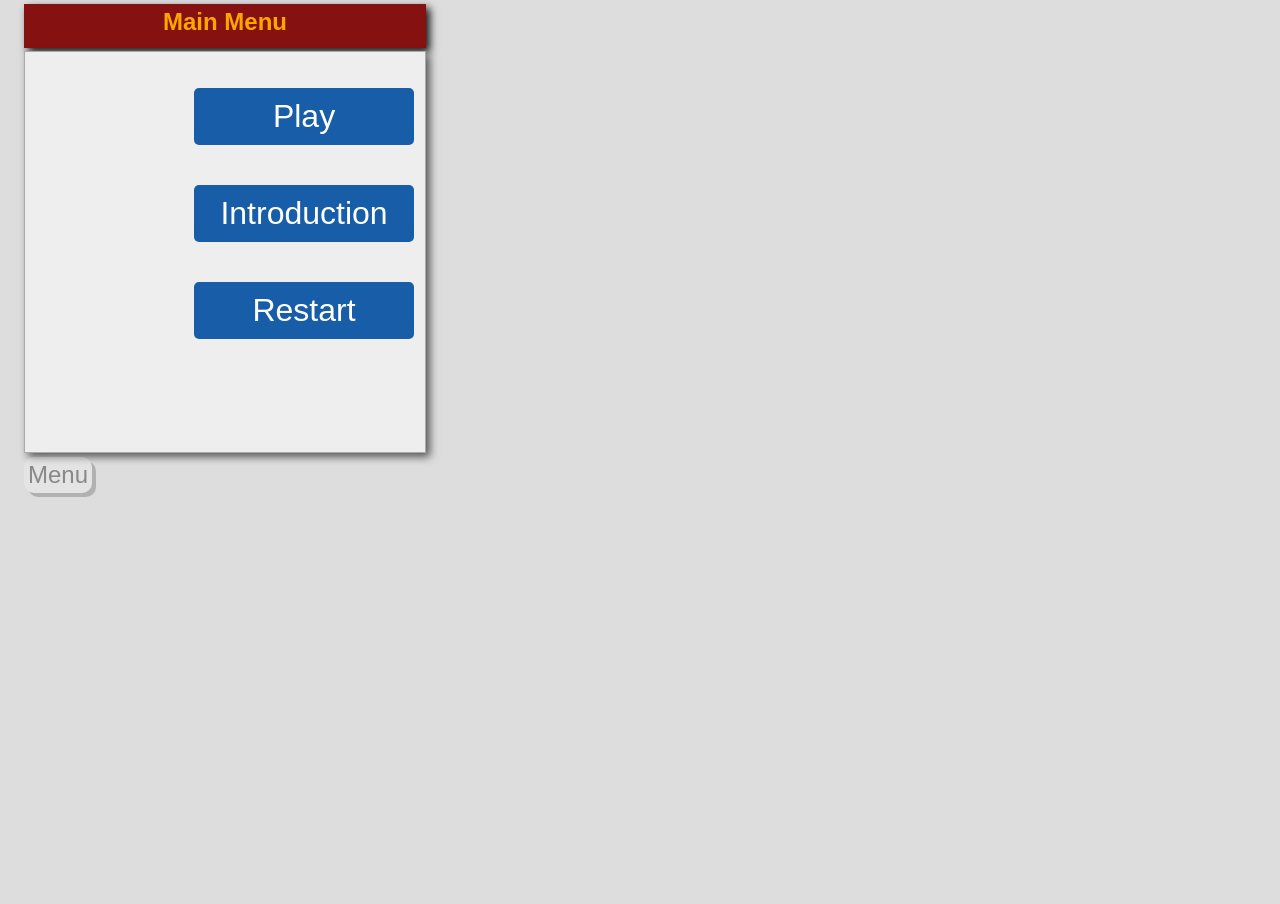
==== fling.html @ 8a25654a "init" ====
<!DOCTYPE HTML>
<html>
	<head>
		<meta charset="UTF-8">
		<title>Fling</title>
		<link rel="icon" href="favicon.ico" />
		<link rel="stylesheet" href="fling.css">
	</head>
	<body>
		<header id="gameState">
			<h2>Main Menu</h2>
		</header>
		
		<div id="gameUI">
			<div id="gameMenu">
				<p><a id="playBtn" class="button" href="">Play</a></p>
				<p><a id="introBtn" class="button" href="">Introduction</a></p>
				<p><a id="resetBtn" class="button" href="">Restart</a></p>
			</div>
			
			<div id="gameIntro">
				<p>Each puzzle consists of a set of balls placed on the board. 
					To solve a puzzle, you need to remove all balls(but one) from the board</p>
				<p>You do this by "flinging" balls along a line into other balls, 
					cansing the hit balls to roll off the board</p>
				<p>You cannot fling a ball into a neighbouring ball</p>
				<p>Control: use your mouse select a ball</p>
				<p>W/↑ - Move selector up</p>
				<p>S/↓ - Move selector down</p>
				<p>A/← - Move selector left</p>
				<p>D/→ - Move selector right</p>
				<p>Tips: Use the Undo/R when you get stuck</p>
				<p><a id="playBtn2" class="button" href="">Start Now</a></p>
			</div>
			
			<div id="gameCtrl">
				<input id="upBtn" type="button" value="↑" >
				<input id="downBtn" type="button" value="↓" >
				<input id="leftBtn" type="button" value="←" >
				<input id="rightBtn" type="button" value="→" >
			</div>
			
			<div id="gameComplete">
				<div id="gameEndShow">
					<p id="scoreShow">score</p>
					<input type="text" id="nameInput" placeholder="Please enter your name">
					<input type="button" id="addBtn" value="Add my score" disabled="">
					<input type="button" id="newGameBtn" value="New game">
					<ol id="highScoreList">
					</ol>
				</div>
				<input id="nextBtn" type="button" value="Next"> 
			</div>
		</div>
		
		<canvas id="canvas" width="400" height="400">Your browser does not support Canvas.</canvas>
		
		<footer>
			<input id="menuBtn" type="button" value="Menu">
			<div id="puzzleScore"> </div>
			<input id="undoBtn" type="button" value="Undo">
		</footer>
		
		<script src="fling.js"> </script>
	</body>
</html>
---- fling.css ----
* { margin: 0; padding: 0; }
html,body { height: 100%; width: 100%; }

body {
	background: #DDD;
	font-family:Verdana, Arial, sans-serif;
}
a {
	color: #fff;
	text-decoration: none;
}

a:hover {
	text-decoration: underline;
}

a.button {
	text-align: center;
	background: #185da8;
	border-radius: 5px;
	display: block;
	font-family:Verdana, Arial, sans-serif;
	font-size: 32px;
	margin: 40px 0 0 170px;
	padding: 10px;
	width: 200px;
	transition: all 0.6s ease-in 0.6s;
}

a.button:hover {
	background: #2488f5;
	color: #fff;
	text-decoration: none;
	transition: all 1.2s ease-in 0.2s;
}

footer {
	margin-left: 24px;
}

#gameState {
	margin-left: 24px;
	margin-top: 4px;
	padding-top: 4px;
	width: 402px;
	height: 40px;
	background: rgb(133, 17, 17);
	color: orange;
	text-align: center;
	box-shadow: 4px 4px 8px rgba(0, 0, 0, 0.9);
}

#gameUI {
	position: absolute;
	margin-left: 24px;
	width: 402px;
}

#gameIntro {
	margin-top: 3px;
	width: 390px;
	height: 360px;
	padding: 20px 5px;
	background: black;
	border: thin solid black;
	font-family:AR CHRISTY;
	font-size:16px;
	color: orange;
	text-align: center;
}

#upBtn {
	position: absolute;
	left: 480px;
	top: 130px;
}

#downBtn {
	position: absolute;
	top: 200px;
	left: 480px;
}

#leftBtn {
	position: absolute;
	top: 200px;
	left: 410px;
}

#rightBtn {
	position: absolute;
	top: 200px;
	left: 550px;
}

#gameComplete {
	position: absolute;
	margin-top: 3px;
	width: 402px;
	height: 402px;
	background: rgba(0, 0, 0, 0);
	text-align: center;
}

#gameEndShow {
	width: 402px;
	height: 402px;
	background: black;
	color: white;
	font-size: 18px;
}

#scoreShow {
	color: #CC0033;
	font-size: 48px;
}

#highScoreList {
	padding-top: 10px;
	padding-left: 120px;
	text-align: left;
}

#nextBtn {
	margin-left: 180px;
	margin-top: 160px;
	padding: 20px;
	background: rgba(0, 0, 0, 0.4);
	color: orange;
	font-size: 32px;
	text-decoration: none;
	border: none;
	border-radius: 8px;
	box-shadow: 6px 6px 12px rgba(0, 0, 0, 0.7);
}

#canvas {
	margin-left: 24px;
	margin-top: 3px;
	background: #EEE;
	border: thin solid #aaa;
	box-shadow: 4px 4px 8px rgba(0, 0, 0, 0.6);
}

#upBtn, #downBtn, #leftBtn, #rightBtn {
	padding: 20px;
	width: 60px;
	height: 60px;
	text-decoration: none;
	border: none;
	border-radius: 4px;
	box-shadow: 6px 6px 8px rgba(0, 0, 0, 0.7);
}

#undoBtn, #menuBtn ,#puzzleScore {
	padding: 4px;
	background:rgba(255,255,255,0.2);
	color: rgba(0, 0, 0, 0.4);
	border:none;
	border-radius:10px;
	font-size:24px;
	box-shadow:rgba(0,0,0,0.2) 4px 4px 0px 0px;
}

#puzzleScore {
	position: absolute;
	left: 130px;
	top: 460px;
	text-align: center;
	font-size:18px;
}

#undoBtn {
	position: absolute;
	margin-left: 260px;
}
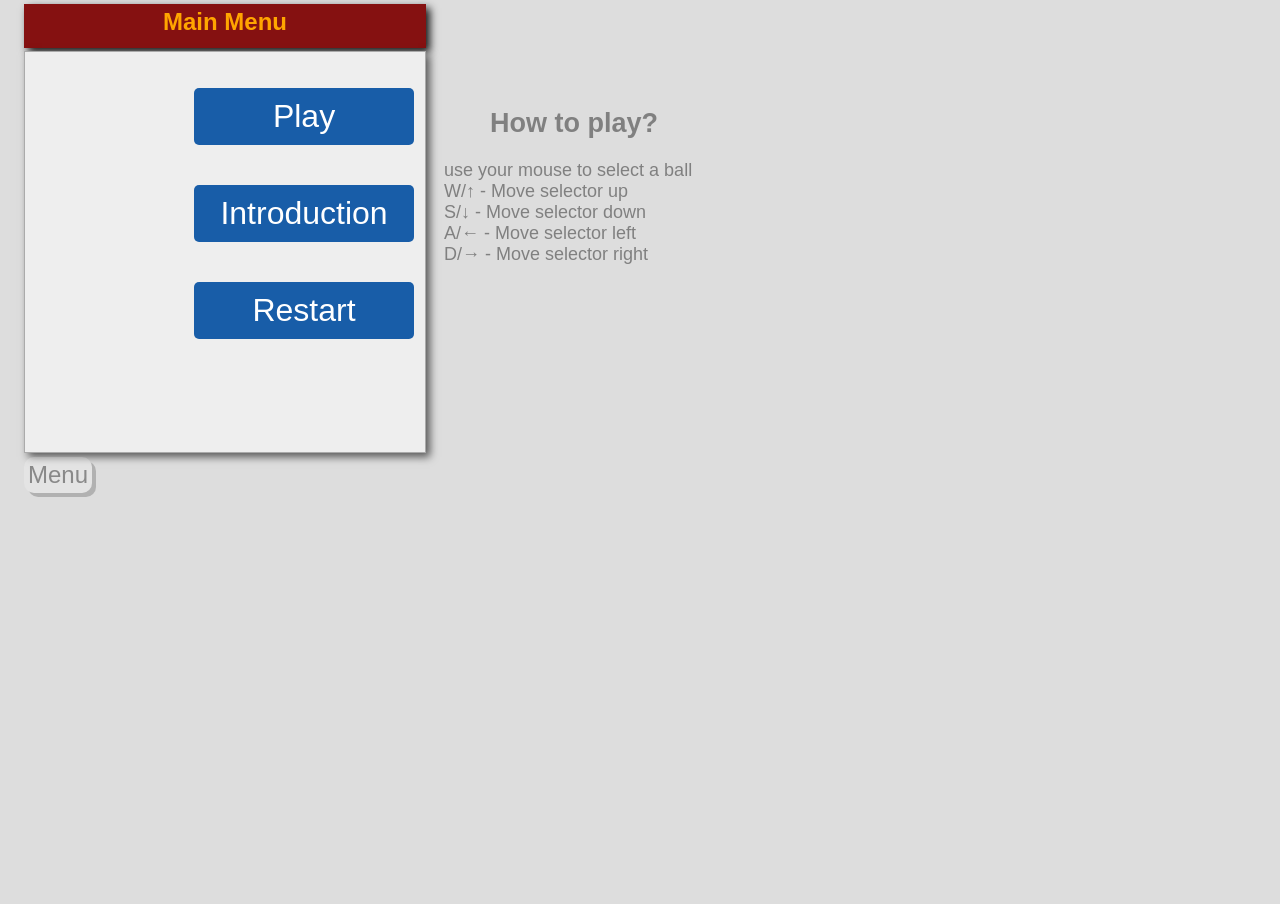
==== commit 9ea9765d: "在多余一次。" ====
--- a/fling.html
+++ b/fling.html
@@ -32,12 +32,15 @@
 				<p>Tips: Use the Undo/R when you get stuck</p>
 				<p><a id="playBtn2" class="button" href="">Start Now</a></p>
 			</div>
-			
-			<div id="gameCtrl">
-				<input id="upBtn" type="button" value="↑" >
-				<input id="downBtn" type="button" value="↓" >
-				<input id="leftBtn" type="button" value="←" >
-				<input id="rightBtn" type="button" value="→" >
+
+			<div id="intro">
+				<h2 style="text-align: center">How to play?</h2>
+				<br>
+				<p>use your mouse to select a ball</p>
+				<p>W/↑ - Move selector up</p>
+				<p>S/↓ - Move selector down</p>
+				<p>A/← - Move selector left</p>
+				<p>D/→ - Move selector right</p>
 			</div>
 			
 			<div id="gameComplete">
--- a/fling.css
+++ b/fling.css
@@ -69,28 +69,14 @@
 	text-align: center;
 }
 
-#upBtn {
+#intro {
 	position: absolute;
-	left: 480px;
-	top: 130px;
-}
-
-#downBtn {
-	position: absolute;
-	top: 200px;
-	left: 480px;
-}
-
-#leftBtn {
-	position: absolute;
-	top: 200px;
-	left: 410px;
-}
-
-#rightBtn {
-	position: absolute;
-	top: 200px;
-	left: 550px;
+	left: 420px;
+	top: 60px;
+	width: 260px;
+	font-family: "Clear Sans", "Helvetica Neue", Arial, sans-serif;
+	font-size:18px;
+	color: grey;
 }
 
 #gameComplete {
@@ -142,16 +128,6 @@
 	box-shadow: 4px 4px 8px rgba(0, 0, 0, 0.6);
 }
 
-#upBtn, #downBtn, #leftBtn, #rightBtn {
-	padding: 20px;
-	width: 60px;
-	height: 60px;
-	text-decoration: none;
-	border: none;
-	border-radius: 4px;
-	box-shadow: 6px 6px 8px rgba(0, 0, 0, 0.7);
-}
-
 #undoBtn, #menuBtn ,#puzzleScore {
 	padding: 4px;
 	background:rgba(255,255,255,0.2);
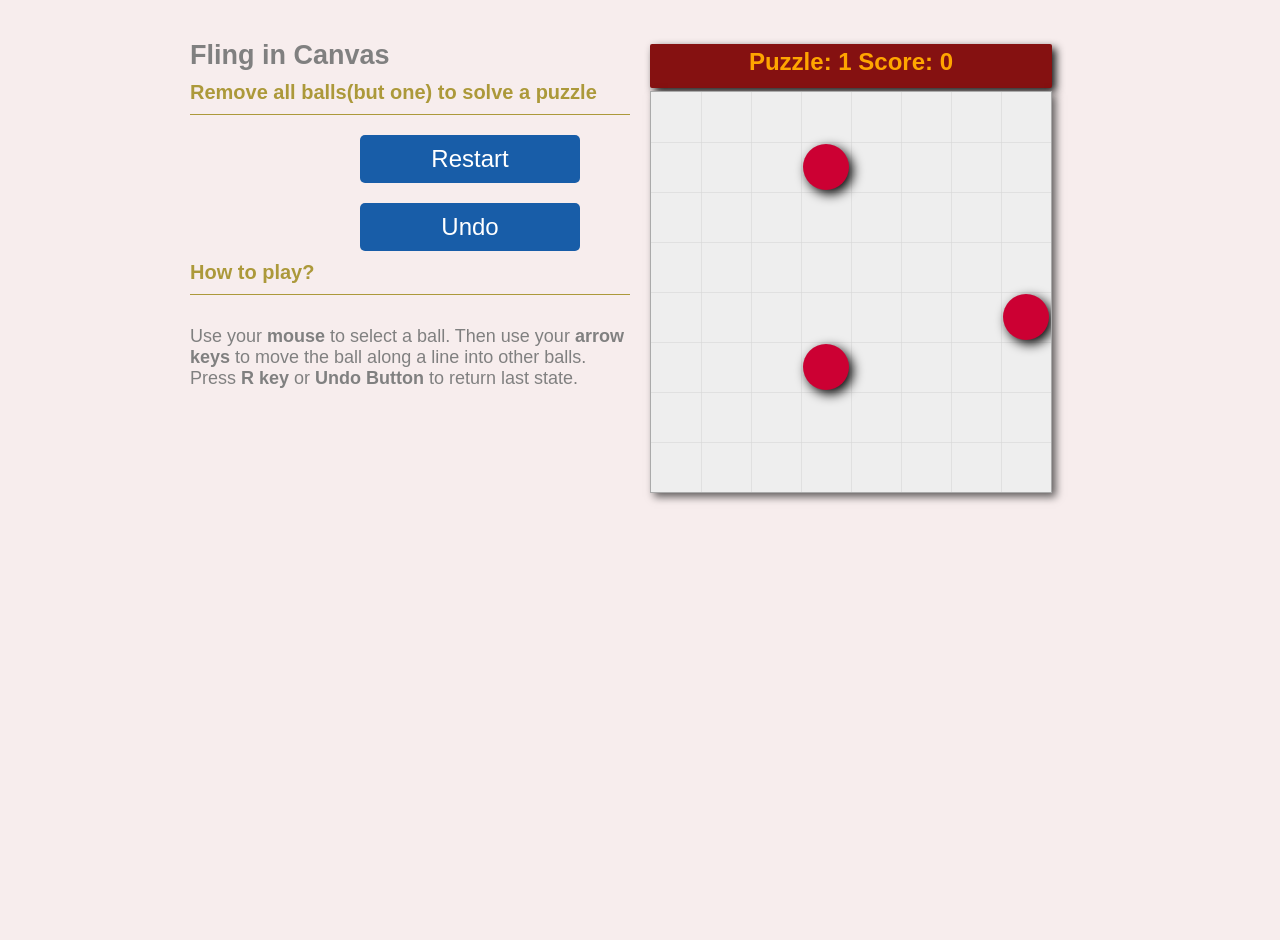
==== commit e2576312: "代码模块化和一点优化" ====
--- a/fling.html
+++ b/fling.html
@@ -1,69 +1,56 @@
 <!DOCTYPE HTML>
-<html>
-	<head>
-		<meta charset="UTF-8">
-		<title>Fling</title>
-		<link rel="icon" href="favicon.ico" />
-		<link rel="stylesheet" href="fling.css">
-	</head>
-	<body>
-		<header id="gameState">
-			<h2>Main Menu</h2>
-		</header>
-		
-		<div id="gameUI">
-			<div id="gameMenu">
-				<p><a id="playBtn" class="button" href="">Play</a></p>
-				<p><a id="introBtn" class="button" href="">Introduction</a></p>
-				<p><a id="resetBtn" class="button" href="">Restart</a></p>
-			</div>
-			
-			<div id="gameIntro">
-				<p>Each puzzle consists of a set of balls placed on the board. 
-					To solve a puzzle, you need to remove all balls(but one) from the board</p>
-				<p>You do this by "flinging" balls along a line into other balls, 
-					cansing the hit balls to roll off the board</p>
-				<p>You cannot fling a ball into a neighbouring ball</p>
-				<p>Control: use your mouse select a ball</p>
-				<p>W/↑ - Move selector up</p>
-				<p>S/↓ - Move selector down</p>
-				<p>A/← - Move selector left</p>
-				<p>D/→ - Move selector right</p>
-				<p>Tips: Use the Undo/R when you get stuck</p>
-				<p><a id="playBtn2" class="button" href="">Start Now</a></p>
-			</div>
+<html manifest="cache.appcache">
+  <head>
+    <meta charset="UTF-8">
+    <title>Fling in Canvas</title>
+    <link rel="icon" href="favicon.ico" />
+    <link rel="stylesheet" href="fling.css">
+  </head>
+  <body>
+    <div id="container">
+      <div id="leftContainer">
+        <div id="GameIntro">
+          <h2>Fling in Canvas</h2>
+          <h3>Remove all balls(but one) to solve a puzzle</h3>
+          <p><a href="#" id="restartBtn" class="button">Restart</a></p>
+          <p><a href="#" id="undoBtn" class="button">Undo</a></p>
+          <h3>How to play?</h3>
+          <br>
+          <p>Use your <strong>mouse</strong> to select a ball. 
+            Then use your <strong>arrow keys</strong> to move the ball 
+            along a line into other balls.
+            Press <strong>R key</strong> or <strong>Undo Button</strong> to return last state.
+          </p>
+        </div>
+      </div>
+      <div id="rightContainer">
+        <header>
+          <h2>Fling in Canvas</h2>
+        </header>
+        <div id="gameComplete">
+          <div id="puzzleScore"> </div>
+          <br>
+          <input id="nextBtn" type="button" value="Next">
+        </div>
+        <div id="gameEnd">
+          <p id="scoreShow">score</p>
+          <input type="text" id="nameInput" placeholder="Input your name">
+          <input type="button" id="addBtn" value="Add my score" disabled="">
+          <input type="button" id="newGameBtn" value="New game">
+          <h3>TOP 7</h3>
+          <ol id="highScoreList"> </ol>
+        </div>
+        <canvas id="canvas" width="400" height="400">
+          Your browser does not support Canvas.
+        </canvas>
+      </div>
+    </div>
 
-			<div id="intro">
-				<h2 style="text-align: center">How to play?</h2>
-				<br>
-				<p>use your mouse to select a ball</p>
-				<p>W/↑ - Move selector up</p>
-				<p>S/↓ - Move selector down</p>
-				<p>A/← - Move selector left</p>
-				<p>D/→ - Move selector right</p>
-			</div>
-			
-			<div id="gameComplete">
-				<div id="gameEndShow">
-					<p id="scoreShow">score</p>
-					<input type="text" id="nameInput" placeholder="Please enter your name">
-					<input type="button" id="addBtn" value="Add my score" disabled="">
-					<input type="button" id="newGameBtn" value="New game">
-					<ol id="highScoreList">
-					</ol>
-				</div>
-				<input id="nextBtn" type="button" value="Next"> 
-			</div>
-		</div>
-		
-		<canvas id="canvas" width="400" height="400">Your browser does not support Canvas.</canvas>
-		
-		<footer>
-			<input id="menuBtn" type="button" value="Menu">
-			<div id="puzzleScore"> </div>
-			<input id="undoBtn" type="button" value="Undo">
-		</footer>
-		
-		<script src="fling.js"> </script>
-	</body>
+    <script src="canvas.js"></script>
+    <script src="localData.js"></script>
+    <script src="eventHandler.js"></script>
+    <script src="HTMLManager.js"></script>
+    <script src="puzzles.js"></script>
+    <script src="fling.js"></script>
+  </body>
 </html>
--- a/fling.css
+++ b/fling.css
@@ -2,151 +2,139 @@
 html,body { height: 100%; width: 100%; }
 
 body {
-	background: #DDD;
-	font-family:Verdana, Arial, sans-serif;
+  background: #F7EDED;
+  font-family:Verdana, Arial, sans-serif;
 }
+
+h3 {
+  margin: 0 0 10px 0;
+  padding: 10px 0;
+  font-size: 20px;
+  font-weight: bold;
+  color: #AC993A;
+  border-bottom: 1px solid #AC993A;
+}
+
 a {
-	color: #fff;
-	text-decoration: none;
+  color: #fff;
+  text-decoration: none;
 }
 
 a:hover {
-	text-decoration: underline;
+  text-decoration: underline;
 }
 
 a.button {
-	text-align: center;
-	background: #185da8;
-	border-radius: 5px;
-	display: block;
-	font-family:Verdana, Arial, sans-serif;
-	font-size: 32px;
-	margin: 40px 0 0 170px;
-	padding: 10px;
-	width: 200px;
-	transition: all 0.6s ease-in 0.6s;
+  text-align: center;
+  background: #185da8;
+  border-radius: 5px;
+  display: block;
+  font-family: Verdana, Arial, sans-serif;
+  font-size: 24px;
+  margin: 20px 0 0 170px;
+  padding: 10px;
+  width: 200px;
+  transition: all 0.6s ease-in 0.6s;
 }
 
 a.button:hover {
-	background: #2488f5;
-	color: #fff;
-	text-decoration: none;
-	transition: all 1.2s ease-in 0.2s;
+  background: #2488f5;
+  color: #fff;
+  text-decoration: none;
+  transition: all 1.2s ease-in 0.2s;
 }
 
-footer {
-	margin-left: 24px;
+
+#container {
+  width: 900px;
+  margin: 40px auto;
 }
 
-#gameState {
-	margin-left: 24px;
-	margin-top: 4px;
-	padding-top: 4px;
-	width: 402px;
-	height: 40px;
-	background: rgb(133, 17, 17);
-	color: orange;
-	text-align: center;
-	box-shadow: 4px 4px 8px rgba(0, 0, 0, 0.9);
+#leftContainer {
+  float: left;
+  width: 460px;
 }
 
-#gameUI {
-	position: absolute;
-	margin-left: 24px;
-	width: 402px;
+#GameIntro {
+  width: 440px;
+  font-family: "Clear Sans", "Helvetica Neue", Arial, sans-serif;
+  font-size: 18px;
+  color: grey;
 }
 
-#gameIntro {
-	margin-top: 3px;
-	width: 390px;
-	height: 360px;
-	padding: 20px 5px;
-	background: black;
-	border: thin solid black;
-	font-family:AR CHRISTY;
-	font-size:16px;
-	color: orange;
-	text-align: center;
+header {
+  float: left;
+  margin-top: 4px;
+  padding-top: 4px;
+  width: 402px;
+  height: 40px;
+  background: rgb(133, 17, 17);
+  color: orange;
+  text-align: center;
+  border-radius: 2px;
+  box-shadow: 4px 4px 8px rgba(0, 0, 0, 0.9);
 }
 
-#intro {
-	position: absolute;
-	left: 420px;
-	top: 60px;
-	width: 260px;
-	font-family: "Clear Sans", "Helvetica Neue", Arial, sans-serif;
-	font-size:18px;
-	color: grey;
+#canvas {
+  float: left;
+  margin-top: 3px;
+  background: #EEE;
+  border: thin solid #aaa;
+  box-shadow: 4px 4px 8px rgba(0, 0, 0, 0.6);
 }
 
 #gameComplete {
-	position: absolute;
-	margin-top: 3px;
-	width: 402px;
-	height: 402px;
-	background: rgba(0, 0, 0, 0);
-	text-align: center;
+  position: absolute;
+  top: 140px;
+  width: 840px;
+  height: 120px;
+  background: rgba(0, 0, 0, 0);
+  text-align: center;
 }
 
-#gameEndShow {
-	width: 402px;
-	height: 402px;
-	background: black;
-	color: white;
-	font-size: 18px;
+#puzzleScore {
+  width: 360px;
+  margin-left: 470px;
+  padding: 4px;
+  font-size: 24px;
+  background: rgba(255,255,255,0.2);
+  color: rgba(0, 0, 0, 0.4);
+  border-radius: 2px;
+  border: thin solid #aaa;
+}
+
+#nextBtn {
+  margin-left: 470px;
+  padding: 20px;
+  background: rgba(0, 0, 0, 0.4);
+  color: orange;
+  font-size: 32px;
+  text-decoration: none;
+  border: none;
+  border-radius: 8px;
+  box-shadow: 6px 6px 12px rgba(0, 0, 0, 0.7);
+}
+
+#gameEnd {
+  float: left;
+  margin-top: 3px;
+  width: 402px;
+  height: 402px;
+  background: black;
+  color: white;
+  font-size: 18px;
+  text-align: center;
+  box-shadow: 4px 4px 8px rgba(0, 0, 0, 0.6);
 }
 
 #scoreShow {
-	color: #CC0033;
-	font-size: 48px;
+  color: #CC0033;
+  font-size: 48px;
+  text-align: center;
 }
 
 #highScoreList {
-	padding-top: 10px;
-	padding-left: 120px;
-	text-align: left;
+  padding-top: 10px;
+  padding-left: 120px;
+  text-align: left;
 }
-
-#nextBtn {
-	margin-left: 180px;
-	margin-top: 160px;
-	padding: 20px;
-	background: rgba(0, 0, 0, 0.4);
-	color: orange;
-	font-size: 32px;
-	text-decoration: none;
-	border: none;
-	border-radius: 8px;
-	box-shadow: 6px 6px 12px rgba(0, 0, 0, 0.7);
-}
-
-#canvas {
-	margin-left: 24px;
-	margin-top: 3px;
-	background: #EEE;
-	border: thin solid #aaa;
-	box-shadow: 4px 4px 8px rgba(0, 0, 0, 0.6);
-}
-
-#undoBtn, #menuBtn ,#puzzleScore {
-	padding: 4px;
-	background:rgba(255,255,255,0.2);
-	color: rgba(0, 0, 0, 0.4);
-	border:none;
-	border-radius:10px;
-	font-size:24px;
-	box-shadow:rgba(0,0,0,0.2) 4px 4px 0px 0px;
-}
-
-#puzzleScore {
-	position: absolute;
-	left: 130px;
-	top: 460px;
-	text-align: center;
-	font-size:18px;
-}
-
-#undoBtn {
-	position: absolute;
-	margin-left: 260px;
-}
